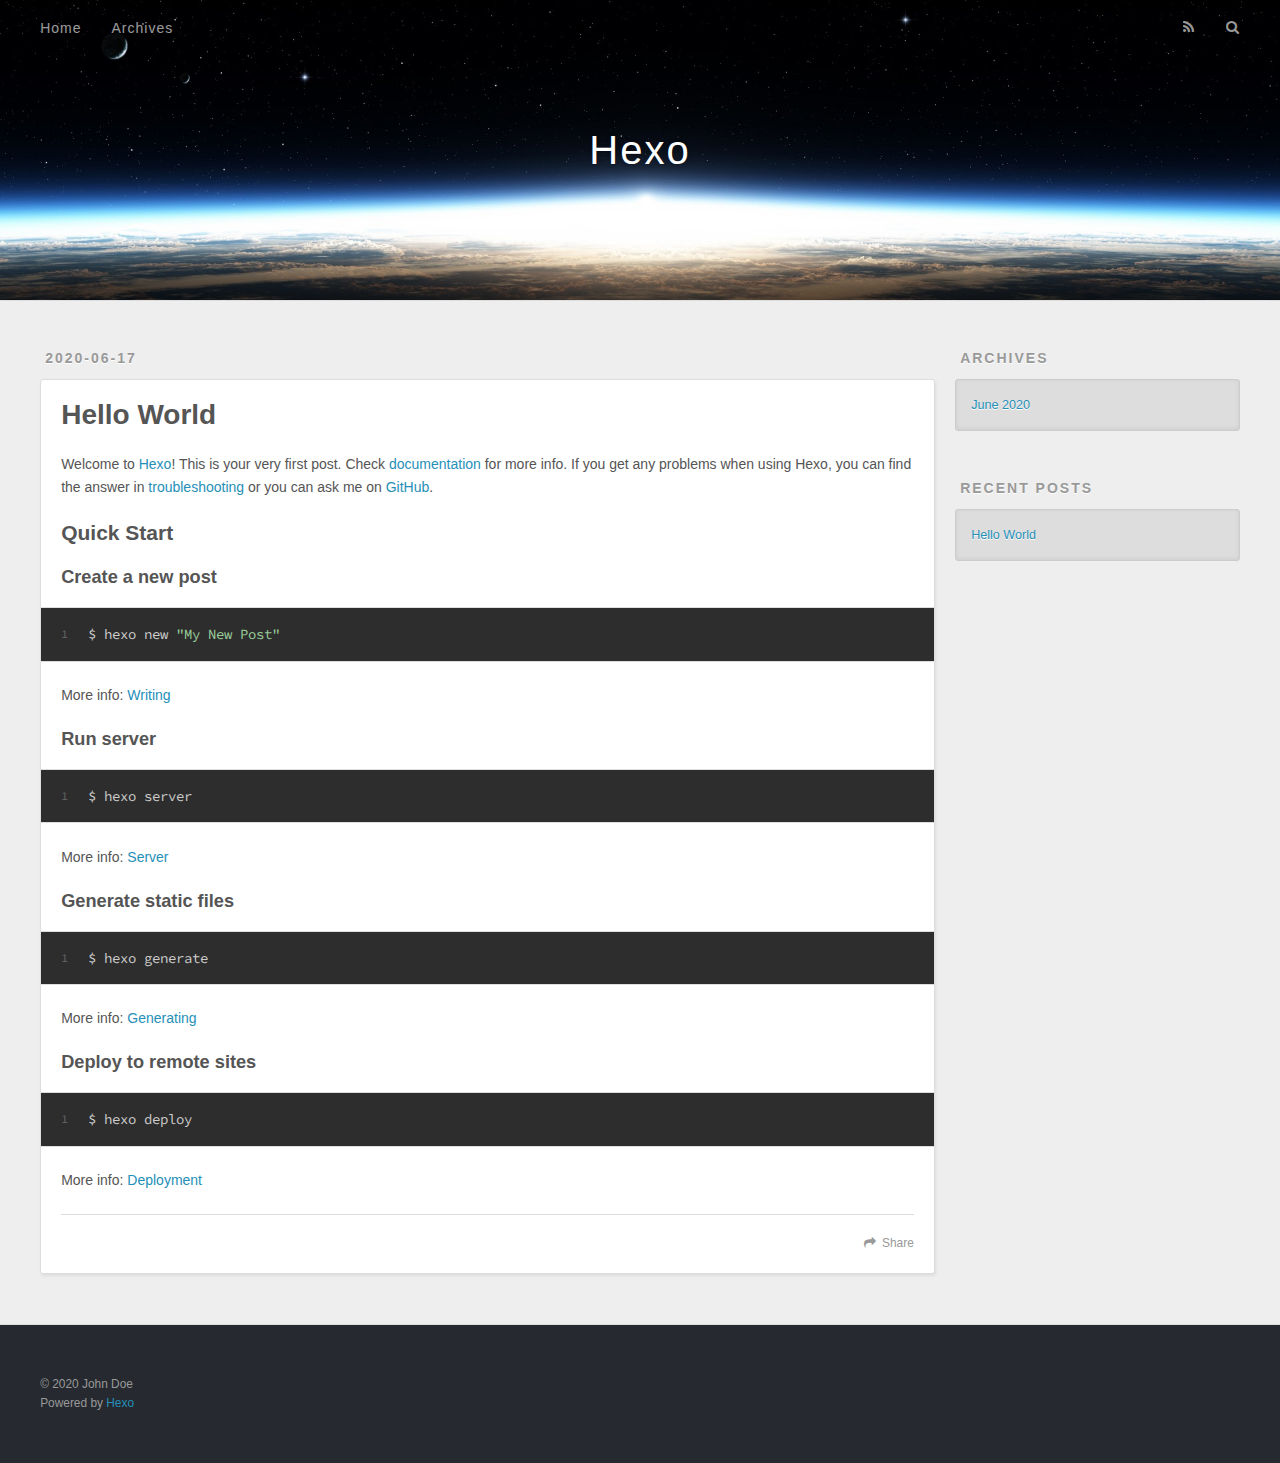
==== index.html @ e029420e "Site updated: 2020-06-17 10:53:46" ====
<!DOCTYPE html>
<html>
<head>
  <meta charset="utf-8">
  

  
  <title>Hexo</title>
  <meta name="viewport" content="width=device-width, initial-scale=1, maximum-scale=1">
  <meta property="og:type" content="website">
<meta property="og:title" content="Hexo">
<meta property="og:url" content="http://yoursite.com/index.html">
<meta property="og:site_name" content="Hexo">
<meta property="og:locale" content="en_US">
<meta property="article:author" content="John Doe">
<meta name="twitter:card" content="summary">
  
    <link rel="alternate" href="/atom.xml" title="Hexo" type="application/atom+xml">
  
  
    <link rel="icon" href="/favicon.png">
  
  
    <link href="//fonts.googleapis.com/css?family=Source+Code+Pro" rel="stylesheet" type="text/css">
  
  
<link rel="stylesheet" href="/css/style.css">

<meta name="generator" content="Hexo 4.2.1"></head>

<body>
  <div id="container">
    <div id="wrap">
      <header id="header">
  <div id="banner"></div>
  <div id="header-outer" class="outer">
    <div id="header-title" class="inner">
      <h1 id="logo-wrap">
        <a href="/" id="logo">Hexo</a>
      </h1>
      
    </div>
    <div id="header-inner" class="inner">
      <nav id="main-nav">
        <a id="main-nav-toggle" class="nav-icon"></a>
        
          <a class="main-nav-link" href="/">Home</a>
        
          <a class="main-nav-link" href="/archives">Archives</a>
        
      </nav>
      <nav id="sub-nav">
        
          <a id="nav-rss-link" class="nav-icon" href="/atom.xml" title="RSS Feed"></a>
        
        <a id="nav-search-btn" class="nav-icon" title="Search"></a>
      </nav>
      <div id="search-form-wrap">
        <form action="//google.com/search" method="get" accept-charset="UTF-8" class="search-form"><input type="search" name="q" class="search-form-input" placeholder="Search"><button type="submit" class="search-form-submit">&#xF002;</button><input type="hidden" name="sitesearch" value="http://yoursite.com"></form>
      </div>
    </div>
  </div>
</header>
      <div class="outer">
        <section id="main">
  
    <article id="post-hello-world" class="article article-type-post" itemscope itemprop="blogPost">
  <div class="article-meta">
    <a href="/2020/06/17/hello-world/" class="article-date">
  <time datetime="2020-06-17T02:49:27.142Z" itemprop="datePublished">2020-06-17</time>
</a>
    
  </div>
  <div class="article-inner">
    
    
      <header class="article-header">
        
  
    <h1 itemprop="name">
      <a class="article-title" href="/2020/06/17/hello-world/">Hello World</a>
    </h1>
  

      </header>
    
    <div class="article-entry" itemprop="articleBody">
      
        <p>Welcome to <a href="https://hexo.io/" target="_blank" rel="noopener">Hexo</a>! This is your very first post. Check <a href="https://hexo.io/docs/" target="_blank" rel="noopener">documentation</a> for more info. If you get any problems when using Hexo, you can find the answer in <a href="https://hexo.io/docs/troubleshooting.html" target="_blank" rel="noopener">troubleshooting</a> or you can ask me on <a href="https://github.com/hexojs/hexo/issues" target="_blank" rel="noopener">GitHub</a>.</p>
<h2 id="Quick-Start"><a href="#Quick-Start" class="headerlink" title="Quick Start"></a>Quick Start</h2><h3 id="Create-a-new-post"><a href="#Create-a-new-post" class="headerlink" title="Create a new post"></a>Create a new post</h3><figure class="highlight bash"><table><tr><td class="gutter"><pre><span class="line">1</span><br></pre></td><td class="code"><pre><span class="line">$ hexo new <span class="string">"My New Post"</span></span><br></pre></td></tr></table></figure>

<p>More info: <a href="https://hexo.io/docs/writing.html" target="_blank" rel="noopener">Writing</a></p>
<h3 id="Run-server"><a href="#Run-server" class="headerlink" title="Run server"></a>Run server</h3><figure class="highlight bash"><table><tr><td class="gutter"><pre><span class="line">1</span><br></pre></td><td class="code"><pre><span class="line">$ hexo server</span><br></pre></td></tr></table></figure>

<p>More info: <a href="https://hexo.io/docs/server.html" target="_blank" rel="noopener">Server</a></p>
<h3 id="Generate-static-files"><a href="#Generate-static-files" class="headerlink" title="Generate static files"></a>Generate static files</h3><figure class="highlight bash"><table><tr><td class="gutter"><pre><span class="line">1</span><br></pre></td><td class="code"><pre><span class="line">$ hexo generate</span><br></pre></td></tr></table></figure>

<p>More info: <a href="https://hexo.io/docs/generating.html" target="_blank" rel="noopener">Generating</a></p>
<h3 id="Deploy-to-remote-sites"><a href="#Deploy-to-remote-sites" class="headerlink" title="Deploy to remote sites"></a>Deploy to remote sites</h3><figure class="highlight bash"><table><tr><td class="gutter"><pre><span class="line">1</span><br></pre></td><td class="code"><pre><span class="line">$ hexo deploy</span><br></pre></td></tr></table></figure>

<p>More info: <a href="https://hexo.io/docs/one-command-deployment.html" target="_blank" rel="noopener">Deployment</a></p>

      
    </div>
    <footer class="article-footer">
      <a data-url="http://yoursite.com/2020/06/17/hello-world/" data-id="ckbirfbdf0000p33t5dos1isj" class="article-share-link">Share</a>
      
      
    </footer>
  </div>
  
</article>


  


</section>
        
          <aside id="sidebar">
  
    

  
    

  
    
  
    
  <div class="widget-wrap">
    <h3 class="widget-title">Archives</h3>
    <div class="widget">
      <ul class="archive-list"><li class="archive-list-item"><a class="archive-list-link" href="/archives/2020/06/">June 2020</a></li></ul>
    </div>
  </div>


  
    
  <div class="widget-wrap">
    <h3 class="widget-title">Recent Posts</h3>
    <div class="widget">
      <ul>
        
          <li>
            <a href="/2020/06/17/hello-world/">Hello World</a>
          </li>
        
      </ul>
    </div>
  </div>

  
</aside>
        
      </div>
      <footer id="footer">
  
  <div class="outer">
    <div id="footer-info" class="inner">
      &copy; 2020 John Doe<br>
      Powered by <a href="http://hexo.io/" target="_blank">Hexo</a>
    </div>
  </div>
</footer>
    </div>
    <nav id="mobile-nav">
  
    <a href="/" class="mobile-nav-link">Home</a>
  
    <a href="/archives" class="mobile-nav-link">Archives</a>
  
</nav>
    

<script src="//ajax.googleapis.com/ajax/libs/jquery/2.0.3/jquery.min.js"></script>


  
<link rel="stylesheet" href="/fancybox/jquery.fancybox.css">

  
<script src="/fancybox/jquery.fancybox.pack.js"></script>




<script src="/js/script.js"></script>




  </div>
</body>
</html>
---- css/style.css ----
body {
  width: 100%;
}
body:before,
body:after {
  content: "";
  display: table;
}
body:after {
  clear: both;
}
html,
body,
div,
span,
applet,
object,
iframe,
h1,
h2,
h3,
h4,
h5,
h6,
p,
blockquote,
pre,
a,
abbr,
acronym,
address,
big,
cite,
code,
del,
dfn,
em,
img,
ins,
kbd,
q,
s,
samp,
small,
strike,
strong,
sub,
sup,
tt,
var,
dl,
dt,
dd,
ol,
ul,
li,
fieldset,
form,
label,
legend,
table,
caption,
tbody,
tfoot,
thead,
tr,
th,
td {
  margin: 0;
  padding: 0;
  border: 0;
  outline: 0;
  font-weight: inherit;
  font-style: inherit;
  font-family: inherit;
  font-size: 100%;
  vertical-align: baseline;
}
body {
  line-height: 1;
  color: #000;
  background: #fff;
}
ol,
ul {
  list-style: none;
}
table {
  border-collapse: separate;
  border-spacing: 0;
  vertical-align: middle;
}
caption,
th,
td {
  text-align: left;
  font-weight: normal;
  vertical-align: middle;
}
a img {
  border: none;
}
input,
button {
  margin: 0;
  padding: 0;
}
input::-moz-focus-inner,
button::-moz-focus-inner {
  border: 0;
  padding: 0;
}
@font-face {
  font-family: FontAwesome;
  font-style: normal;
  font-weight: normal;
  src: url("fonts/fontawesome-webfont.eot?v=#4.0.3");
  src: url("fonts/fontawesome-webfont.eot?#iefix&v=#4.0.3") format("embedded-opentype"), url("fonts/fontawesome-webfont.woff?v=#4.0.3") format("woff"), url("fonts/fontawesome-webfont.ttf?v=#4.0.3") format("truetype"), url("fonts/fontawesome-webfont.svg#fontawesomeregular?v=#4.0.3") format("svg");
}
html,
body,
#container {
  height: 100%;
}
body {
  background: #eee;
  font: 14px -apple-system, BlinkMacSystemFont, "Segoe UI", "Roboto", "Oxygen", "Ubuntu", "Cantarell", "Fira Sans", "Droid Sans", "Helvetica Neue", sans-serif;
  -webkit-text-size-adjust: 100%;
}
.outer {
  max-width: 1220px;
  margin: 0 auto;
  padding: 0 20px;
}
.outer:before,
.outer:after {
  content: "";
  display: table;
}
.outer:after {
  clear: both;
}
.inner {
  display: inline;
  float: left;
  width: 98.33333333333333%;
  margin: 0 0.833333333333333%;
}
.left,
.alignleft {
  float: left;
}
.right,
.alignright {
  float: right;
}
.clear {
  clear: both;
}
#container {
  position: relative;
}
.mobile-nav-on {
  overflow: hidden;
}
#wrap {
  height: 100%;
  width: 100%;
  position: absolute;
  top: 0;
  left: 0;
  -webkit-transition: 0.2s ease-out;
  -moz-transition: 0.2s ease-out;
  -ms-transition: 0.2s ease-out;
  transition: 0.2s ease-out;
  z-index: 1;
  background: #eee;
}
.mobile-nav-on #wrap {
  left: 280px;
}
@media screen and (min-width: 768px) {
  #main {
    display: inline;
    float: left;
    width: 73.33333333333333%;
    margin: 0 0.833333333333333%;
  }
}
.article-date,
.article-category-link,
.archive-year,
.widget-title {
  text-decoration: none;
  text-transform: uppercase;
  letter-spacing: 2px;
  color: #999;
  margin-bottom: 1em;
  margin-left: 5px;
  line-height: 1em;
  text-shadow: 0 1px #fff;
  font-weight: bold;
}
.article-inner,
.archive-article-inner {
  background: #fff;
  -webkit-box-shadow: 1px 2px 3px #ddd;
  box-shadow: 1px 2px 3px #ddd;
  border: 1px solid #ddd;
  border-radius: 3px;
}
.article-entry h1,
.widget h1 {
  font-size: 2em;
}
.article-entry h2,
.widget h2 {
  font-size: 1.5em;
}
.article-entry h3,
.widget h3 {
  font-size: 1.3em;
}
.article-entry h4,
.widget h4 {
  font-size: 1.2em;
}
.article-entry h5,
.widget h5 {
  font-size: 1em;
}
.article-entry h6,
.widget h6 {
  font-size: 1em;
  color: #999;
}
.article-entry hr,
.widget hr {
  border: 1px dashed #ddd;
}
.article-entry strong,
.widget strong {
  font-weight: bold;
}
.article-entry em,
.widget em,
.article-entry cite,
.widget cite {
  font-style: italic;
}
.article-entry sup,
.widget sup,
.article-entry sub,
.widget sub {
  font-size: 0.75em;
  line-height: 0;
  position: relative;
  vertical-align: baseline;
}
.article-entry sup,
.widget sup {
  top: -0.5em;
}
.article-entry sub,
.widget sub {
  bottom: -0.2em;
}
.article-entry small,
.widget small {
  font-size: 0.85em;
}
.article-entry acronym,
.widget acronym,
.article-entry abbr,
.widget abbr {
  border-bottom: 1px dotted;
}
.article-entry ul,
.widget ul,
.article-entry ol,
.widget ol,
.article-entry dl,
.widget dl {
  margin: 0 20px;
  line-height: 1.6em;
}
.article-entry ul ul,
.widget ul ul,
.article-entry ol ul,
.widget ol ul,
.article-entry ul ol,
.widget ul ol,
.article-entry ol ol,
.widget ol ol {
  margin-top: 0;
  margin-bottom: 0;
}
.article-entry ul,
.widget ul {
  list-style: disc;
}
.article-entry ol,
.widget ol {
  list-style: decimal;
}
.article-entry dt,
.widget dt {
  font-weight: bold;
}
#header {
  height: 300px;
  position: relative;
  border-bottom: 1px solid #ddd;
}
#header:before,
#header:after {
  content: "";
  position: absolute;
  left: 0;
  right: 0;
  height: 40px;
}
#header:before {
  top: 0;
  background: -webkit-linear-gradient(rgba(0,0,0,0.2), transparent);
  background: -moz-linear-gradient(rgba(0,0,0,0.2), transparent);
  background: -ms-linear-gradient(rgba(0,0,0,0.2), transparent);
  background: linear-gradient(rgba(0,0,0,0.2), transparent);
}
#header:after {
  bottom: 0;
  background: -webkit-linear-gradient(transparent, rgba(0,0,0,0.2));
  background: -moz-linear-gradient(transparent, rgba(0,0,0,0.2));
  background: -ms-linear-gradient(transparent, rgba(0,0,0,0.2));
  background: linear-gradient(transparent, rgba(0,0,0,0.2));
}
#header-outer {
  height: 100%;
  position: relative;
}
#header-inner {
  position: relative;
  overflow: hidden;
}
#banner {
  position: absolute;
  top: 0;
  left: 0;
  width: 100%;
  height: 100%;
  background: url("images/banner.jpg") center #000;
  -webkit-background-size: cover;
  -moz-background-size: cover;
  background-size: cover;
  z-index: -1;
}
#header-title {
  text-align: center;
  height: 40px;
  position: absolute;
  top: 50%;
  left: 0;
  margin-top: -20px;
}
#logo,
#subtitle {
  text-decoration: none;
  color: #fff;
  font-weight: 300;
  text-shadow: 0 1px 4px rgba(0,0,0,0.3);
}
#logo {
  font-size: 40px;
  line-height: 40px;
  letter-spacing: 2px;
}
#subtitle {
  font-size: 16px;
  line-height: 16px;
  letter-spacing: 1px;
}
#subtitle-wrap {
  margin-top: 16px;
}
#main-nav {
  float: left;
  margin-left: -15px;
}
.nav-icon,
.main-nav-link {
  float: left;
  color: #fff;
  opacity: 0.6;
  text-decoration: none;
  text-shadow: 0 1px rgba(0,0,0,0.2);
  -webkit-transition: opacity 0.2s;
  -moz-transition: opacity 0.2s;
  -ms-transition: opacity 0.2s;
  transition: opacity 0.2s;
  display: block;
  padding: 20px 15px;
}
.nav-icon:hover,
.main-nav-link:hover {
  opacity: 1;
}
.nav-icon {
  font-family: FontAwesome;
  text-align: center;
  font-size: 14px;
  width: 14px;
  height: 14px;
  padding: 20px 15px;
  position: relative;
  cursor: pointer;
}
.main-nav-link {
  font-weight: 300;
  letter-spacing: 1px;
}
@media screen and (max-width: 479px) {
  .main-nav-link {
    display: none;
  }
}
#main-nav-toggle {
  display: none;
}
#main-nav-toggle:before {
  content: "\f0c9";
}
@media screen and (max-width: 479px) {
  #main-nav-toggle {
    display: block;
  }
}
#sub-nav {
  float: right;
  margin-right: -15px;
}
#nav-rss-link:before {
  content: "\f09e";
}
#nav-search-btn:before {
  content: "\f002";
}
#search-form-wrap {
  position: absolute;
  top: 15px;
  width: 150px;
  height: 30px;
  right: -150px;
  opacity: 0;
  -webkit-transition: 0.2s ease-out;
  -moz-transition: 0.2s ease-out;
  -ms-transition: 0.2s ease-out;
  transition: 0.2s ease-out;
}
#search-form-wrap.on {
  opacity: 1;
  right: 0;
}
@media screen and (max-width: 479px) {
  #search-form-wrap {
    width: 100%;
    right: -100%;
  }
}
.search-form {
  position: absolute;
  top: 0;
  left: 0;
  right: 0;
  background: #fff;
  padding: 5px 15px;
  border-radius: 15px;
  -webkit-box-shadow: 0 0 10px rgba(0,0,0,0.3);
  box-shadow: 0 0 10px rgba(0,0,0,0.3);
}
.search-form-input {
  border: none;
  background: none;
  color: #555;
  width: 100%;
  font: 13px -apple-system, BlinkMacSystemFont, "Segoe UI", "Roboto", "Oxygen", "Ubuntu", "Cantarell", "Fira Sans", "Droid Sans", "Helvetica Neue", sans-serif;
  outline: none;
}
.search-form-input::-webkit-search-results-decoration,
.search-form-input::-webkit-search-cancel-button {
  -webkit-appearance: none;
}
.search-form-submit {
  position: absolute;
  top: 50%;
  right: 10px;
  margin-top: -7px;
  font: 13px FontAwesome;
  border: none;
  background: none;
  color: #bbb;
  cursor: pointer;
}
.search-form-submit:hover,
.search-form-submit:focus {
  color: #777;
}
.article {
  margin: 50px 0;
}
.article-inner {
  overflow: hidden;
}
.article-meta:before,
.article-meta:after {
  content: "";
  display: table;
}
.article-meta:after {
  clear: both;
}
.article-date {
  float: left;
}
.article-category {
  float: left;
  line-height: 1em;
  color: #ccc;
  text-shadow: 0 1px #fff;
  margin-left: 8px;
}
.article-category:before {
  content: "\2022";
}
.article-category-link {
  margin: 0 12px 1em;
}
.article-header {
  padding: 20px 20px 0;
}
.article-title {
  text-decoration: none;
  font-size: 2em;
  font-weight: bold;
  color: #555;
  line-height: 1.1em;
  -webkit-transition: color 0.2s;
  -moz-transition: color 0.2s;
  -ms-transition: color 0.2s;
  transition: color 0.2s;
}
a.article-title:hover {
  color: #258fb8;
}
.article-entry {
  color: #555;
  padding: 0 20px;
}
.article-entry:before,
.article-entry:after {
  content: "";
  display: table;
}
.article-entry:after {
  clear: both;
}
.article-entry p,
.article-entry table {
  line-height: 1.6em;
  margin: 1.6em 0;
}
.article-entry h1,
.article-entry h2,
.article-entry h3,
.article-entry h4,
.article-entry h5,
.article-entry h6 {
  font-weight: bold;
}
.article-entry h1,
.article-entry h2,
.article-entry h3,
.article-entry h4,
.article-entry h5,
.article-entry h6 {
  line-height: 1.1em;
  margin: 1.1em 0;
}
.article-entry a {
  color: #258fb8;
  text-decoration: none;
}
.article-entry a:hover {
  text-decoration: underline;
}
.article-entry ul,
.article-entry ol,
.article-entry dl {
  margin-top: 1.6em;
  margin-bottom: 1.6em;
}
.article-entry img,
.article-entry video {
  max-width: 100%;
  height: auto;
  display: block;
  margin: auto;
}
.article-entry iframe {
  border: none;
}
.article-entry table {
  width: 100%;
  border-collapse: collapse;
  border-spacing: 0;
}
.article-entry th {
  font-weight: bold;
  border-bottom: 3px solid #ddd;
  padding-bottom: 0.5em;
}
.article-entry td {
  border-bottom: 1px solid #ddd;
  padding: 10px 0;
}
.article-entry blockquote {
  font-family: Georgia, "Times New Roman", serif;
  font-size: 1.4em;
  margin: 1.6em 20px;
  text-align: center;
}
.article-entry blockquote footer {
  font-size: 14px;
  margin: 1.6em 0;
  font-family: -apple-system, BlinkMacSystemFont, "Segoe UI", "Roboto", "Oxygen", "Ubuntu", "Cantarell", "Fira Sans", "Droid Sans", "Helvetica Neue", sans-serif;
}
.article-entry blockquote footer cite:before {
  content: "—";
  padding: 0 0.5em;
}
.article-entry .pullquote {
  text-align: left;
  width: 45%;
  margin: 0;
}
.article-entry .pullquote.left {
  margin-left: 0.5em;
  margin-right: 1em;
}
.article-entry .pullquote.right {
  margin-right: 0.5em;
  margin-left: 1em;
}
.article-entry .caption {
  color: #999;
  display: block;
  font-size: 0.9em;
  margin-top: 0.5em;
  position: relative;
  text-align: center;
}
.article-entry .video-container {
  position: relative;
  padding-top: 56.25%;
  height: 0;
  overflow: hidden;
}
.article-entry .video-container iframe,
.article-entry .video-container object,
.article-entry .video-container embed {
  position: absolute;
  top: 0;
  left: 0;
  width: 100%;
  height: 100%;
  margin-top: 0;
}
.article-more-link a {
  display: inline-block;
  line-height: 1em;
  padding: 6px 15px;
  border-radius: 15px;
  background: #eee;
  color: #999;
  text-shadow: 0 1px #fff;
  text-decoration: none;
}
.article-more-link a:hover {
  background: #258fb8;
  color: #fff;
  text-decoration: none;
  text-shadow: 0 1px #1e7293;
}
.article-footer {
  font-size: 0.85em;
  line-height: 1.6em;
  border-top: 1px solid #ddd;
  padding-top: 1.6em;
  margin: 0 20px 20px;
}
.article-footer:before,
.article-footer:after {
  content: "";
  display: table;
}
.article-footer:after {
  clear: both;
}
.article-footer a {
  color: #999;
  text-decoration: none;
}
.article-footer a:hover {
  color: #555;
}
.article-tag-list-item {
  float: left;
  margin-right: 10px;
}
.article-tag-list-link:before {
  content: "#";
}
.article-comment-link {
  float: right;
}
.article-comment-link:before {
  content: "\f075";
  font-family: FontAwesome;
  padding-right: 8px;
}
.article-share-link {
  cursor: pointer;
  float: right;
  margin-left: 20px;
}
.article-share-link:before {
  content: "\f064";
  font-family: FontAwesome;
  padding-right: 6px;
}
#article-nav {
  position: relative;
}
#article-nav:before,
#article-nav:after {
  content: "";
  display: table;
}
#article-nav:after {
  clear: both;
}
@media screen and (min-width: 768px) {
  #article-nav {
    margin: 50px 0;
  }
  #article-nav:before {
    width: 8px;
    height: 8px;
    position: absolute;
    top: 50%;
    left: 50%;
    margin-top: -4px;
    margin-left: -4px;
    content: "";
    border-radius: 50%;
    background: #ddd;
    -webkit-box-shadow: 0 1px 2px #fff;
    box-shadow: 0 1px 2px #fff;
  }
}
.article-nav-link-wrap {
  text-decoration: none;
  text-shadow: 0 1px #fff;
  color: #999;
  -webkit-box-sizing: border-box;
  -moz-box-sizing: border-box;
  box-sizing: border-box;
  margin-top: 50px;
  text-align: center;
  display: block;
}
.article-nav-link-wrap:hover {
  color: #555;
}
@media screen and (min-width: 768px) {
  .article-nav-link-wrap {
    width: 50%;
    margin-top: 0;
  }
}
@media screen and (min-width: 768px) {
  #article-nav-newer {
    float: left;
    text-align: right;
    padding-right: 20px;
  }
}
@media screen and (min-width: 768px) {
  #article-nav-older {
    float: right;
    text-align: left;
    padding-left: 20px;
  }
}
.article-nav-caption {
  text-transform: uppercase;
  letter-spacing: 2px;
  color: #ddd;
  line-height: 1em;
  font-weight: bold;
}
#article-nav-newer .article-nav-caption {
  margin-right: -2px;
}
.article-nav-title {
  font-size: 0.85em;
  line-height: 1.6em;
  margin-top: 0.5em;
}
.article-share-box {
  position: absolute;
  display: none;
  background: #fff;
  -webkit-box-shadow: 1px 2px 10px rgba(0,0,0,0.2);
  box-shadow: 1px 2px 10px rgba(0,0,0,0.2);
  border-radius: 3px;
  margin-left: -145px;
  overflow: hidden;
  z-index: 1;
}
.article-share-box.on {
  display: block;
}
.article-share-input {
  width: 100%;
  background: none;
  -webkit-box-sizing: border-box;
  -moz-box-sizing: border-box;
  box-sizing: border-box;
  font: 14px -apple-system, BlinkMacSystemFont, "Segoe UI", "Roboto", "Oxygen", "Ubuntu", "Cantarell", "Fira Sans", "Droid Sans", "Helvetica Neue", sans-serif;
  padding: 0 15px;
  color: #555;
  outline: none;
  border: 1px solid #ddd;
  border-radius: 3px 3px 0 0;
  height: 36px;
  line-height: 36px;
}
.article-share-links {
  background: #eee;
}
.article-share-links:before,
.article-share-links:after {
  content: "";
  display: table;
}
.article-share-links:after {
  clear: both;
}
.article-share-twitter,
.article-share-facebook,
.article-share-pinterest,
.article-share-google {
  width: 50px;
  height: 36px;
  display: block;
  float: left;
  position: relative;
  color: #999;
  text-shadow: 0 1px #fff;
}
.article-share-twitter:before,
.article-share-facebook:before,
.article-share-pinterest:before,
.article-share-google:before {
  font-size: 20px;
  font-family: FontAwesome;
  width: 20px;
  height: 20px;
  position: absolute;
  top: 50%;
  left: 50%;
  margin-top: -10px;
  margin-left: -10px;
  text-align: center;
}
.article-share-twitter:hover,
.article-share-facebook:hover,
.article-share-pinterest:hover,
.article-share-google:hover {
  color: #fff;
}
.article-share-twitter:before {
  content: "\f099";
}
.article-share-twitter:hover {
  background: #00aced;
  text-shadow: 0 1px #008abe;
}
.article-share-facebook:before {
  content: "\f09a";
}
.article-share-facebook:hover {
  background: #3b5998;
  text-shadow: 0 1px #2f477a;
}
.article-share-pinterest:before {
  content: "\f0d2";
}
.article-share-pinterest:hover {
  background: #cb2027;
  text-shadow: 0 1px #a21a1f;
}
.article-share-google:before {
  content: "\f0d5";
}
.article-share-google:hover {
  background: #dd4b39;
  text-shadow: 0 1px #be3221;
}
.article-gallery {
  background: #000;
  position: relative;
}
.article-gallery-photos {
  position: relative;
  overflow: hidden;
}
.article-gallery-img {
  display: none;
  max-width: 100%;
}
.article-gallery-img:first-child {
  display: block;
}
.article-gallery-img.loaded {
  position: absolute;
  display: block;
}
.article-gallery-img img {
  display: block;
  max-width: 100%;
  margin: 0 auto;
}
#comments {
  background: #fff;
  -webkit-box-shadow: 1px 2px 3px #ddd;
  box-shadow: 1px 2px 3px #ddd;
  padding: 20px;
  border: 1px solid #ddd;
  border-radius: 3px;
  margin: 50px 0;
}
#comments a {
  color: #258fb8;
}
.archives-wrap {
  margin: 50px 0;
}
.archives:before,
.archives:after {
  content: "";
  display: table;
}
.archives:after {
  clear: both;
}
.archive-year-wrap {
  margin-bottom: 1em;
}
.archives {
  -webkit-column-gap: 10px;
  -moz-column-gap: 10px;
  column-gap: 10px;
}
@media screen and (min-width: 480px) and (max-width: 767px) {
  .archives {
    -webkit-column-count: 2;
    -moz-column-count: 2;
    column-count: 2;
  }
}
@media screen and (min-width: 768px) {
  .archives {
    -webkit-column-count: 3;
    -moz-column-count: 3;
    column-count: 3;
  }
}
.archive-article {
  -webkit-column-break-inside: avoid;
  page-break-inside: avoid;
  overflow: hidden;
  break-inside: avoid-column;
}
.archive-article-inner {
  padding: 10px;
  margin-bottom: 15px;
}
.archive-article-title {
  text-decoration: none;
  font-weight: bold;
  color: #555;
  -webkit-transition: color 0.2s;
  -moz-transition: color 0.2s;
  -ms-transition: color 0.2s;
  transition: color 0.2s;
  line-height: 1.6em;
}
.archive-article-title:hover {
  color: #258fb8;
}
.archive-article-footer {
  margin-top: 1em;
}
.archive-article-date {
  color: #999;
  text-decoration: none;
  font-size: 0.85em;
  line-height: 1em;
  margin-bottom: 0.5em;
  display: block;
}
#page-nav {
  margin: 50px auto;
  background: #fff;
  -webkit-box-shadow: 1px 2px 3px #ddd;
  box-shadow: 1px 2px 3px #ddd;
  border: 1px solid #ddd;
  border-radius: 3px;
  text-align: center;
  color: #999;
  overflow: hidden;
}
#page-nav:before,
#page-nav:after {
  content: "";
  display: table;
}
#page-nav:after {
  clear: both;
}
#page-nav a,
#page-nav span {
  padding: 10px 20px;
  line-height: 1;
  height: 2ex;
}
#page-nav a {
  color: #999;
  text-decoration: none;
}
#page-nav a:hover {
  background: #999;
  color: #fff;
}
#page-nav .prev {
  float: left;
}
#page-nav .next {
  float: right;
}
#page-nav .page-number {
  display: inline-block;
}
@media screen and (max-width: 479px) {
  #page-nav .page-number {
    display: none;
  }
}
#page-nav .current {
  color: #555;
  font-weight: bold;
}
#page-nav .space {
  color: #ddd;
}
#footer {
  background: #262a30;
  padding: 50px 0;
  border-top: 1px solid #ddd;
  color: #999;
}
#footer a {
  color: #258fb8;
  text-decoration: none;
}
#footer a:hover {
  text-decoration: underline;
}
#footer-info {
  line-height: 1.6em;
  font-size: 0.85em;
}
.article-entry pre,
.article-entry .highlight {
  background: #2d2d2d;
  margin: 0 -20px;
  padding: 15px 20px;
  border-style: solid;
  border-color: #ddd;
  border-width: 1px 0;
  overflow: auto;
  color: #ccc;
  line-height: 22.400000000000002px;
}
.article-entry .highlight .gutter pre,
.article-entry .gist .gist-file .gist-data .line-numbers {
  color: #666;
  font-size: 0.85em;
}
.article-entry pre,
.article-entry code {
  font-family: "Source Code Pro", Consolas, Monaco, Menlo, Consolas, monospace;
}
.article-entry code {
  background: #eee;
  text-shadow: 0 1px #fff;
  padding: 0 0.3em;
}
.article-entry pre code {
  background: none;
  text-shadow: none;
  padding: 0;
}
.article-entry .highlight pre {
  border: none;
  margin: 0;
  padding: 0;
}
.article-entry .highlight table {
  margin: 0;
  width: auto;
}
.article-entry .highlight td {
  border: none;
  padding: 0;
}
.article-entry .highlight figcaption {
  font-size: 0.85em;
  color: #999;
  line-height: 1em;
  margin-bottom: 1em;
}
.article-entry .highlight figcaption:before,
.article-entry .highlight figcaption:after {
  content: "";
  display: table;
}
.article-entry .highlight figcaption:after {
  clear: both;
}
.article-entry .highlight figcaption a {
  float: right;
}
.article-entry .highlight .gutter pre {
  text-align: right;
  padding-right: 20px;
}
.article-entry .highlight .line {
  height: 22.400000000000002px;
}
.article-entry .highlight .line.marked {
  background: #515151;
}
.article-entry .gist {
  margin: 0 -20px;
  border-style: solid;
  border-color: #ddd;
  border-width: 1px 0;
  background: #2d2d2d;
  padding: 15px 20px 15px 0;
}
.article-entry .gist .gist-file {
  border: none;
  font-family: "Source Code Pro", Consolas, Monaco, Menlo, Consolas, monospace;
  margin: 0;
}
.article-entry .gist .gist-file .gist-data {
  background: none;
  border: none;
}
.article-entry .gist .gist-file .gist-data .line-numbers {
  background: none;
  border: none;
  padding: 0 20px 0 0;
}
.article-entry .gist .gist-file .gist-data .line-data {
  padding: 0 !important;
}
.article-entry .gist .gist-file .highlight {
  margin: 0;
  padding: 0;
  border: none;
}
.article-entry .gist .gist-file .gist-meta {
  background: #2d2d2d;
  color: #999;
  font: 0.85em -apple-system, BlinkMacSystemFont, "Segoe UI", "Roboto", "Oxygen", "Ubuntu", "Cantarell", "Fira Sans", "Droid Sans", "Helvetica Neue", sans-serif;
  text-shadow: 0 0;
  padding: 0;
  margin-top: 1em;
  margin-left: 20px;
}
.article-entry .gist .gist-file .gist-meta a {
  color: #258fb8;
  font-weight: normal;
}
.article-entry .gist .gist-file .gist-meta a:hover {
  text-decoration: underline;
}
pre .comment,
pre .title {
  color: #999;
}
pre .variable,
pre .attribute,
pre .tag,
pre .regexp,
pre .ruby .constant,
pre .xml .tag .title,
pre .xml .pi,
pre .xml .doctype,
pre .html .doctype,
pre .css .id,
pre .css .class,
pre .css .pseudo {
  color: #f2777a;
}
pre .number,
pre .preprocessor,
pre .built_in,
pre .literal,
pre .params,
pre .constant {
  color: #f99157;
}
pre .class,
pre .ruby .class .title,
pre .css .rules .attribute {
  color: #9c9;
}
pre .string,
pre .value,
pre .inheritance,
pre .header,
pre .ruby .symbol,
pre .xml .cdata {
  color: #9c9;
}
pre .css .hexcolor {
  color: #6cc;
}
pre .function,
pre .python .decorator,
pre .python .title,
pre .ruby .function .title,
pre .ruby .title .keyword,
pre .perl .sub,
pre .javascript .title,
pre .coffeescript .title {
  color: #69c;
}
pre .keyword,
pre .javascript .function {
  color: #c9c;
}
@media screen and (max-width: 479px) {
  #mobile-nav {
    position: absolute;
    top: 0;
    left: 0;
    width: 280px;
    height: 100%;
    background: #191919;
    border-right: 1px solid #fff;
  }
}
@media screen and (max-width: 479px) {
  .mobile-nav-link {
    display: block;
    color: #999;
    text-decoration: none;
    padding: 15px 20px;
    font-weight: bold;
  }
  .mobile-nav-link:hover {
    color: #fff;
  }
}
@media screen and (min-width: 768px) {
  #sidebar {
    display: inline;
    float: left;
    width: 23.333333333333332%;
    margin: 0 0.833333333333333%;
  }
}
.widget-wrap {
  margin: 50px 0;
}
.widget {
  color: #777;
  text-shadow: 0 1px #fff;
  background: #ddd;
  -webkit-box-shadow: 0 -1px 4px #ccc inset;
  box-shadow: 0 -1px 4px #ccc inset;
  border: 1px solid #ccc;
  padding: 15px;
  border-radius: 3px;
}
.widget a {
  color: #258fb8;
  text-decoration: none;
}
.widget a:hover {
  text-decoration: underline;
}
.widget ul ul,
.widget ol ul,
.widget dl ul,
.widget ul ol,
.widget ol ol,
.widget dl ol,
.widget ul dl,
.widget ol dl,
.widget dl dl {
  margin-left: 15px;
  list-style: disc;
}
.widget {
  line-height: 1.6em;
  word-wrap: break-word;
  font-size: 0.9em;
}
.widget ul,
.widget ol {
  list-style: none;
  margin: 0;
}
.widget ul ul,
.widget ol ul,
.widget ul ol,
.widget ol ol {
  margin: 0 20px;
}
.widget ul ul,
.widget ol ul {
  list-style: disc;
}
.widget ul ol,
.widget ol ol {
  list-style: decimal;
}
.category-list-count,
.tag-list-count,
.archive-list-count {
  padding-left: 5px;
  color: #999;
  font-size: 0.85em;
}
.category-list-count:before,
.tag-list-count:before,
.archive-list-count:before {
  content: "(";
}
.category-list-count:after,
.tag-list-count:after,
.archive-list-count:after {
  content: ")";
}
.tagcloud a {
  margin-right: 5px;
  display: inline-block;
}
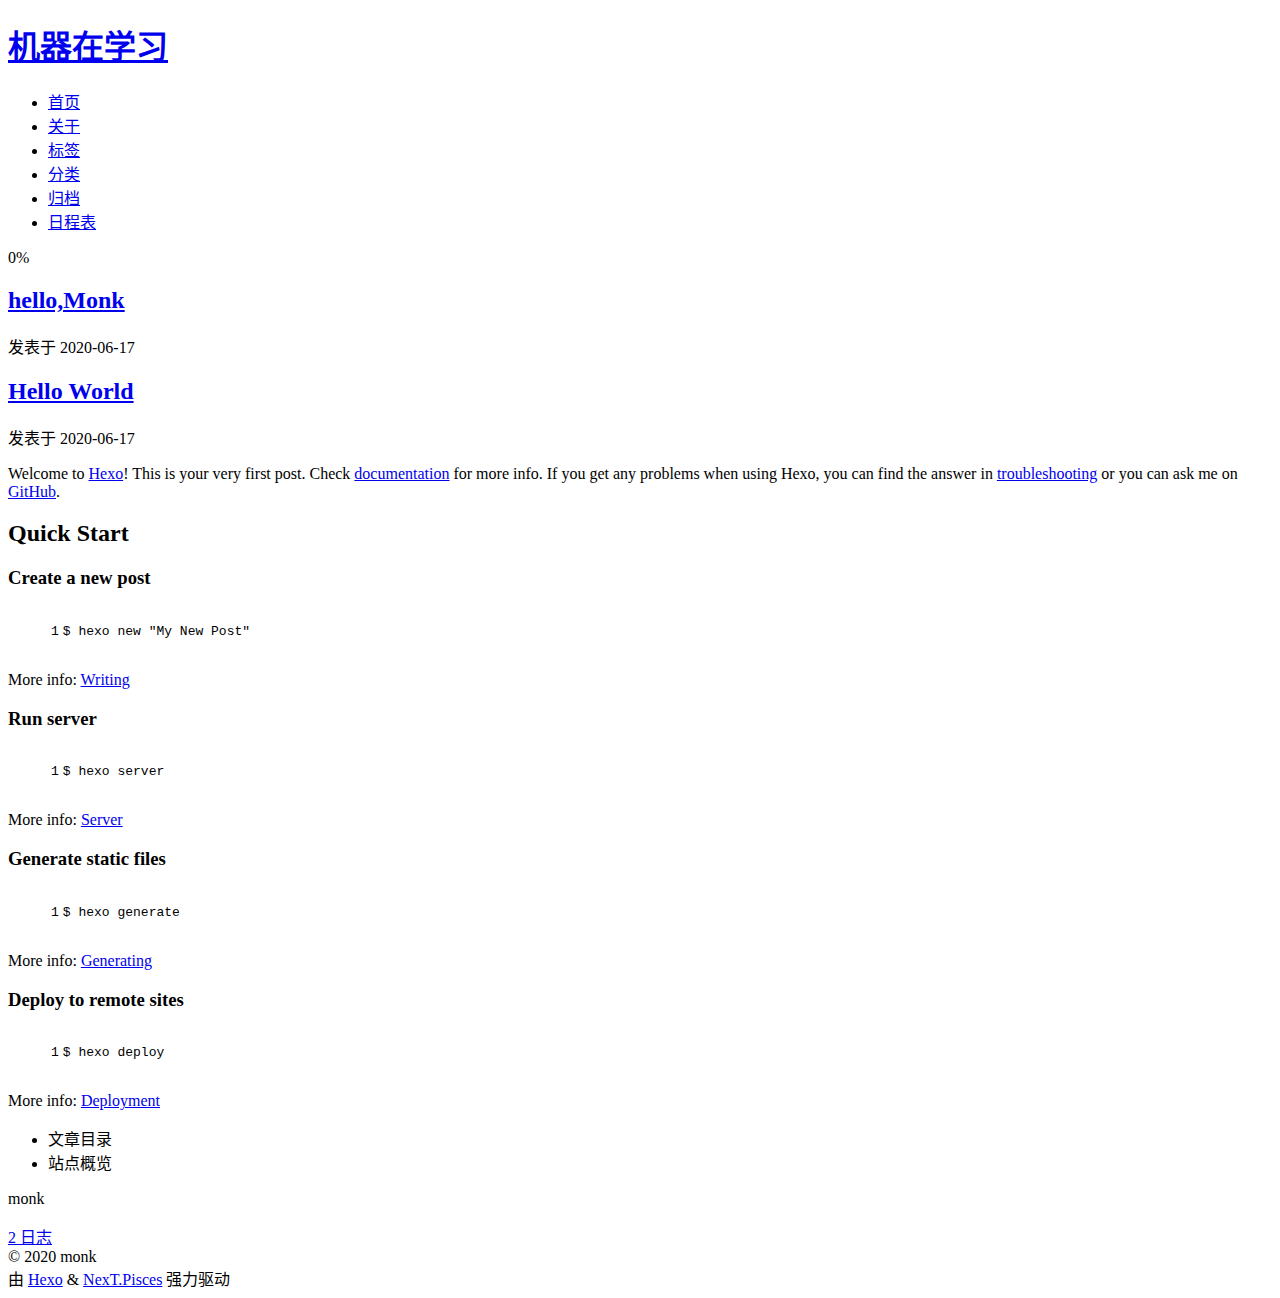
==== commit d5b095a4: "Site updated: 2020-06-17 11:56:44" ====
--- a/index.html
+++ b/index.html
@@ -1,92 +1,266 @@
 <!DOCTYPE html>
-<html>
+<html lang="zh-CN">
 <head>
-  <meta charset="utf-8">
-  
-
-  
-  <title>Hexo</title>
-  <meta name="viewport" content="width=device-width, initial-scale=1, maximum-scale=1">
+  <meta charset="UTF-8">
+<meta name="viewport" content="width=device-width, initial-scale=1, maximum-scale=2">
+<meta name="theme-color" content="#222">
+<meta name="generator" content="Hexo 4.2.1">
+  <link rel="apple-touch-icon" sizes="180x180" href="/images/apple-touch-icon-next.png">
+  <link rel="icon" type="image/png" sizes="32x32" href="/images/favicon-32x32-next.png">
+  <link rel="icon" type="image/png" sizes="16x16" href="/images/favicon-16x16-next.png">
+  <link rel="mask-icon" href="/images/logo.svg" color="#222">
+
+<link rel="stylesheet" href="/css/main.css">
+
+
+<link rel="stylesheet" href="/lib/font-awesome/css/all.min.css">
+
+<script id="hexo-configurations">
+    var NexT = window.NexT || {};
+    var CONFIG = {"hostname":"yoursite.com","root":"/","scheme":"Pisces","version":"7.8.0","exturl":false,"sidebar":{"position":"left","display":"post","padding":18,"offset":12,"onmobile":false},"copycode":{"enable":false,"show_result":false,"style":null},"back2top":{"enable":true,"sidebar":false,"scrollpercent":false},"bookmark":{"enable":false,"color":"#222","save":"auto"},"fancybox":false,"mediumzoom":false,"lazyload":false,"pangu":false,"comments":{"style":"tabs","active":null,"storage":true,"lazyload":false,"nav":null},"algolia":{"hits":{"per_page":10},"labels":{"input_placeholder":"Search for Posts","hits_empty":"We didn't find any results for the search: ${query}","hits_stats":"${hits} results found in ${time} ms"}},"localsearch":{"enable":false,"trigger":"auto","top_n_per_article":1,"unescape":false,"preload":false},"motion":{"enable":true,"async":false,"transition":{"post_block":"fadeIn","post_header":"slideDownIn","post_body":"slideDownIn","coll_header":"slideLeftIn","sidebar":"slideUpIn"}}};
+  </script>
+
   <meta property="og:type" content="website">
-<meta property="og:title" content="Hexo">
+<meta property="og:title" content="机器在学习">
 <meta property="og:url" content="http://yoursite.com/index.html">
-<meta property="og:site_name" content="Hexo">
-<meta property="og:locale" content="en_US">
-<meta property="article:author" content="John Doe">
+<meta property="og:site_name" content="机器在学习">
+<meta property="og:locale" content="zh_CN">
+<meta property="article:author" content="monk">
 <meta name="twitter:card" content="summary">
-  
-    <link rel="alternate" href="/atom.xml" title="Hexo" type="application/atom+xml">
-  
-  
-    <link rel="icon" href="/favicon.png">
-  
-  
-    <link href="//fonts.googleapis.com/css?family=Source+Code+Pro" rel="stylesheet" type="text/css">
-  
-  
-<link rel="stylesheet" href="/css/style.css">
-
-<meta name="generator" content="Hexo 4.2.1"></head>
-
-<body>
-  <div id="container">
-    <div id="wrap">
-      <header id="header">
-  <div id="banner"></div>
-  <div id="header-outer" class="outer">
-    <div id="header-title" class="inner">
-      <h1 id="logo-wrap">
-        <a href="/" id="logo">Hexo</a>
-      </h1>
-      
+
+<link rel="canonical" href="http://yoursite.com/">
+
+
+<script id="page-configurations">
+  // https://hexo.io/docs/variables.html
+  CONFIG.page = {
+    sidebar: "",
+    isHome : true,
+    isPost : false,
+    lang   : 'zh-CN'
+  };
+</script>
+
+  <title>机器在学习</title>
+  
+
+
+
+
+
+
+  <noscript>
+  <style>
+  .use-motion .brand,
+  .use-motion .menu-item,
+  .sidebar-inner,
+  .use-motion .post-block,
+  .use-motion .pagination,
+  .use-motion .comments,
+  .use-motion .post-header,
+  .use-motion .post-body,
+  .use-motion .collection-header { opacity: initial; }
+
+  .use-motion .site-title,
+  .use-motion .site-subtitle {
+    opacity: initial;
+    top: initial;
+  }
+
+  .use-motion .logo-line-before i { left: initial; }
+  .use-motion .logo-line-after i { right: initial; }
+  </style>
+</noscript>
+
+</head>
+
+<body itemscope itemtype="http://schema.org/WebPage">
+  <div class="container use-motion">
+    <div class="headband"></div>
+
+    <header class="header" itemscope itemtype="http://schema.org/WPHeader">
+      <div class="header-inner"><div class="site-brand-container">
+  <div class="site-nav-toggle">
+    <div class="toggle" aria-label="切换导航栏">
+      <span class="toggle-line toggle-line-first"></span>
+      <span class="toggle-line toggle-line-middle"></span>
+      <span class="toggle-line toggle-line-last"></span>
     </div>
-    <div id="header-inner" class="inner">
-      <nav id="main-nav">
-        <a id="main-nav-toggle" class="nav-icon"></a>
-        
-          <a class="main-nav-link" href="/">Home</a>
-        
-          <a class="main-nav-link" href="/archives">Archives</a>
-        
-      </nav>
-      <nav id="sub-nav">
-        
-          <a id="nav-rss-link" class="nav-icon" href="/atom.xml" title="RSS Feed"></a>
-        
-        <a id="nav-search-btn" class="nav-icon" title="Search"></a>
-      </nav>
-      <div id="search-form-wrap">
-        <form action="//google.com/search" method="get" accept-charset="UTF-8" class="search-form"><input type="search" name="q" class="search-form-input" placeholder="Search"><button type="submit" class="search-form-submit">&#xF002;</button><input type="hidden" name="sitesearch" value="http://yoursite.com"></form>
-      </div>
+  </div>
+
+  <div class="site-meta">
+
+    <a href="/" class="brand" rel="start">
+      <span class="logo-line-before"><i></i></span>
+      <h1 class="site-title">机器在学习</h1>
+      <span class="logo-line-after"><i></i></span>
+    </a>
+  </div>
+
+  <div class="site-nav-right">
+    <div class="toggle popup-trigger">
     </div>
   </div>
-</header>
-      <div class="outer">
-        <section id="main">
-  
-    <article id="post-hello-world" class="article article-type-post" itemscope itemprop="blogPost">
-  <div class="article-meta">
-    <a href="/2020/06/17/hello-world/" class="article-date">
-  <time datetime="2020-06-17T02:49:27.142Z" itemprop="datePublished">2020-06-17</time>
-</a>
-    
-  </div>
-  <div class="article-inner">
-    
-    
-      <header class="article-header">
-        
-  
-    <h1 itemprop="name">
-      <a class="article-title" href="/2020/06/17/hello-world/">Hello World</a>
-    </h1>
-  
-
+</div>
+
+
+
+
+<nav class="site-nav">
+  <ul id="menu" class="main-menu menu">
+        <li class="menu-item menu-item-home">
+
+    <a href="/" rel="section"><i class="fa fa-home fa-fw"></i>首页</a>
+
+  </li>
+        <li class="menu-item menu-item-about">
+
+    <a href="/about/" rel="section"><i class="fa fa-user fa-fw"></i>关于</a>
+
+  </li>
+        <li class="menu-item menu-item-tags">
+
+    <a href="/tags/" rel="section"><i class="fa fa-tags fa-fw"></i>标签</a>
+
+  </li>
+        <li class="menu-item menu-item-categories">
+
+    <a href="/categories/" rel="section"><i class="fa fa-th fa-fw"></i>分类</a>
+
+  </li>
+        <li class="menu-item menu-item-archives">
+
+    <a href="/archives/" rel="section"><i class="fa fa-archive fa-fw"></i>归档</a>
+
+  </li>
+        <li class="menu-item menu-item-schedule">
+
+    <a href="/schedule/" rel="section"><i class="fa fa-calendar fa-fw"></i>日程表</a>
+
+  </li>
+  </ul>
+</nav>
+
+
+
+
+</div>
+    </header>
+
+    
+  <div class="back-to-top">
+    <i class="fa fa-arrow-up"></i>
+    <span>0%</span>
+  </div>
+
+
+    <main class="main">
+      <div class="main-inner">
+        <div class="content-wrap">
+          
+
+          <div class="content index posts-expand">
+            
+      
+  
+  
+  <article itemscope itemtype="http://schema.org/Article" class="post-block" lang="zh-CN">
+    <link itemprop="mainEntityOfPage" href="http://yoursite.com/2020/06/17/hello-Monk/">
+
+    <span hidden itemprop="author" itemscope itemtype="http://schema.org/Person">
+      <meta itemprop="image" content="/images/avatar.gif">
+      <meta itemprop="name" content="monk">
+      <meta itemprop="description" content="">
+    </span>
+
+    <span hidden itemprop="publisher" itemscope itemtype="http://schema.org/Organization">
+      <meta itemprop="name" content="机器在学习">
+    </span>
+      <header class="post-header">
+        <h2 class="post-title" itemprop="name headline">
+          
+            <a href="/2020/06/17/hello-Monk/" class="post-title-link" itemprop="url">hello,Monk</a>
+        </h2>
+
+        <div class="post-meta">
+            <span class="post-meta-item">
+              <span class="post-meta-item-icon">
+                <i class="far fa-calendar"></i>
+              </span>
+              <span class="post-meta-item-text">发表于</span>
+
+              <time title="创建时间：2020-06-17 11:17:41" itemprop="dateCreated datePublished" datetime="2020-06-17T11:17:41+08:00">2020-06-17</time>
+            </span>
+
+          
+
+        </div>
       </header>
-    
-    <div class="article-entry" itemprop="articleBody">
-      
-        <p>Welcome to <a href="https://hexo.io/" target="_blank" rel="noopener">Hexo</a>! This is your very first post. Check <a href="https://hexo.io/docs/" target="_blank" rel="noopener">documentation</a> for more info. If you get any problems when using Hexo, you can find the answer in <a href="https://hexo.io/docs/troubleshooting.html" target="_blank" rel="noopener">troubleshooting</a> or you can ask me on <a href="https://github.com/hexojs/hexo/issues" target="_blank" rel="noopener">GitHub</a>.</p>
+
+    
+    
+    
+    <div class="post-body" itemprop="articleBody">
+
+      
+          
+      
+    </div>
+
+    
+    
+    
+      <footer class="post-footer">
+        <div class="post-eof"></div>
+      </footer>
+  </article>
+  
+  
+  
+
+      
+  
+  
+  <article itemscope itemtype="http://schema.org/Article" class="post-block" lang="zh-CN">
+    <link itemprop="mainEntityOfPage" href="http://yoursite.com/2020/06/17/hello-world/">
+
+    <span hidden itemprop="author" itemscope itemtype="http://schema.org/Person">
+      <meta itemprop="image" content="/images/avatar.gif">
+      <meta itemprop="name" content="monk">
+      <meta itemprop="description" content="">
+    </span>
+
+    <span hidden itemprop="publisher" itemscope itemtype="http://schema.org/Organization">
+      <meta itemprop="name" content="机器在学习">
+    </span>
+      <header class="post-header">
+        <h2 class="post-title" itemprop="name headline">
+          
+            <a href="/2020/06/17/hello-world/" class="post-title-link" itemprop="url">Hello World</a>
+        </h2>
+
+        <div class="post-meta">
+            <span class="post-meta-item">
+              <span class="post-meta-item-icon">
+                <i class="far fa-calendar"></i>
+              </span>
+              <span class="post-meta-item-text">发表于</span>
+
+              <time title="创建时间：2020-06-17 10:49:27" itemprop="dateCreated datePublished" datetime="2020-06-17T10:49:27+08:00">2020-06-17</time>
+            </span>
+
+          
+
+        </div>
+      </header>
+
+    
+    
+    
+    <div class="post-body" itemprop="articleBody">
+
+      
+          <p>Welcome to <a href="https://hexo.io/" target="_blank" rel="noopener">Hexo</a>! This is your very first post. Check <a href="https://hexo.io/docs/" target="_blank" rel="noopener">documentation</a> for more info. If you get any problems when using Hexo, you can find the answer in <a href="https://hexo.io/docs/troubleshooting.html" target="_blank" rel="noopener">troubleshooting</a> or you can ask me on <a href="https://github.com/hexojs/hexo/issues" target="_blank" rel="noopener">GitHub</a>.</p>
 <h2 id="Quick-Start"><a href="#Quick-Start" class="headerlink" title="Quick Start"></a>Quick Start</h2><h3 id="Create-a-new-post"><a href="#Create-a-new-post" class="headerlink" title="Create a new post"></a>Create a new post</h3><figure class="highlight bash"><table><tr><td class="gutter"><pre><span class="line">1</span><br></pre></td><td class="code"><pre><span class="line">$ hexo new <span class="string">"My New Post"</span></span><br></pre></td></tr></table></figure>
 
 <p>More info: <a href="https://hexo.io/docs/writing.html" target="_blank" rel="noopener">Writing</a></p>
@@ -102,95 +276,171 @@
 
       
     </div>
-    <footer class="article-footer">
-      <a data-url="http://yoursite.com/2020/06/17/hello-world/" data-id="ckbirfbdf0000p33t5dos1isj" class="article-share-link">Share</a>
-      
-      
+
+    
+    
+    
+      <footer class="post-footer">
+        <div class="post-eof"></div>
+      </footer>
+  </article>
+  
+  
+  
+
+
+  
+
+
+
+          </div>
+          
+
+<script>
+  window.addEventListener('tabs:register', () => {
+    let { activeClass } = CONFIG.comments;
+    if (CONFIG.comments.storage) {
+      activeClass = localStorage.getItem('comments_active') || activeClass;
+    }
+    if (activeClass) {
+      let activeTab = document.querySelector(`a[href="#comment-${activeClass}"]`);
+      if (activeTab) {
+        activeTab.click();
+      }
+    }
+  });
+  if (CONFIG.comments.storage) {
+    window.addEventListener('tabs:click', event => {
+      if (!event.target.matches('.tabs-comment .tab-content .tab-pane')) return;
+      let commentClass = event.target.classList[1];
+      localStorage.setItem('comments_active', commentClass);
+    });
+  }
+</script>
+
+        </div>
+          
+  
+  <div class="toggle sidebar-toggle">
+    <span class="toggle-line toggle-line-first"></span>
+    <span class="toggle-line toggle-line-middle"></span>
+    <span class="toggle-line toggle-line-last"></span>
+  </div>
+
+  <aside class="sidebar">
+    <div class="sidebar-inner">
+
+      <ul class="sidebar-nav motion-element">
+        <li class="sidebar-nav-toc">
+          文章目录
+        </li>
+        <li class="sidebar-nav-overview">
+          站点概览
+        </li>
+      </ul>
+
+      <!--noindex-->
+      <div class="post-toc-wrap sidebar-panel">
+      </div>
+      <!--/noindex-->
+
+      <div class="site-overview-wrap sidebar-panel">
+        <div class="site-author motion-element" itemprop="author" itemscope itemtype="http://schema.org/Person">
+  <p class="site-author-name" itemprop="name">monk</p>
+  <div class="site-description" itemprop="description"></div>
+</div>
+<div class="site-state-wrap motion-element">
+  <nav class="site-state">
+      <div class="site-state-item site-state-posts">
+          <a href="/archives/">
+        
+          <span class="site-state-item-count">2</span>
+          <span class="site-state-item-name">日志</span>
+        </a>
+      </div>
+  </nav>
+</div>
+
+
+
+      </div>
+
+    </div>
+  </aside>
+  <div id="sidebar-dimmer"></div>
+
+
+      </div>
+    </main>
+
+    <footer class="footer">
+      <div class="footer-inner">
+        
+
+        
+
+<div class="copyright">
+  
+  &copy; 
+  <span itemprop="copyrightYear">2020</span>
+  <span class="with-love">
+    <i class="fa fa-heart"></i>
+  </span>
+  <span class="author" itemprop="copyrightHolder">monk</span>
+</div>
+  <div class="powered-by">由 <a href="https://hexo.io/" class="theme-link" rel="noopener" target="_blank">Hexo</a> & <a href="https://pisces.theme-next.org/" class="theme-link" rel="noopener" target="_blank">NexT.Pisces</a> 强力驱动
+  </div>
+
+        
+
+
+
+
+
+
+
+
+      </div>
     </footer>
   </div>
-  
-</article>
-
-
-  
-
-
-</section>
-        
-          <aside id="sidebar">
-  
-    
-
-  
-    
-
-  
-    
-  
-    
-  <div class="widget-wrap">
-    <h3 class="widget-title">Archives</h3>
-    <div class="widget">
-      <ul class="archive-list"><li class="archive-list-item"><a class="archive-list-link" href="/archives/2020/06/">June 2020</a></li></ul>
-    </div>
-  </div>
-
-
-  
-    
-  <div class="widget-wrap">
-    <h3 class="widget-title">Recent Posts</h3>
-    <div class="widget">
-      <ul>
-        
-          <li>
-            <a href="/2020/06/17/hello-world/">Hello World</a>
-          </li>
-        
-      </ul>
-    </div>
-  </div>
-
-  
-</aside>
-        
-      </div>
-      <footer id="footer">
-  
-  <div class="outer">
-    <div id="footer-info" class="inner">
-      &copy; 2020 John Doe<br>
-      Powered by <a href="http://hexo.io/" target="_blank">Hexo</a>
-    </div>
-  </div>
-</footer>
-    </div>
-    <nav id="mobile-nav">
-  
-    <a href="/" class="mobile-nav-link">Home</a>
-  
-    <a href="/archives" class="mobile-nav-link">Archives</a>
-  
-</nav>
-    
-
-<script src="//ajax.googleapis.com/ajax/libs/jquery/2.0.3/jquery.min.js"></script>
-
-
-  
-<link rel="stylesheet" href="/fancybox/jquery.fancybox.css">
-
-  
-<script src="/fancybox/jquery.fancybox.pack.js"></script>
-
-
-
-
-<script src="/js/script.js"></script>
-
-
-
-
-  </div>
+
+  
+  <script src="/lib/anime.min.js"></script>
+  <script src="/lib/velocity/velocity.min.js"></script>
+  <script src="/lib/velocity/velocity.ui.min.js"></script>
+
+<script src="/js/utils.js"></script>
+
+<script src="/js/motion.js"></script>
+
+
+<script src="/js/schemes/pisces.js"></script>
+
+
+<script src="/js/next-boot.js"></script>
+
+
+
+
+  
+
+
+
+
+
+
+
+
+
+
+
+
+
+
+
+  
+
+  
+
 </body>
-</html>+</html>
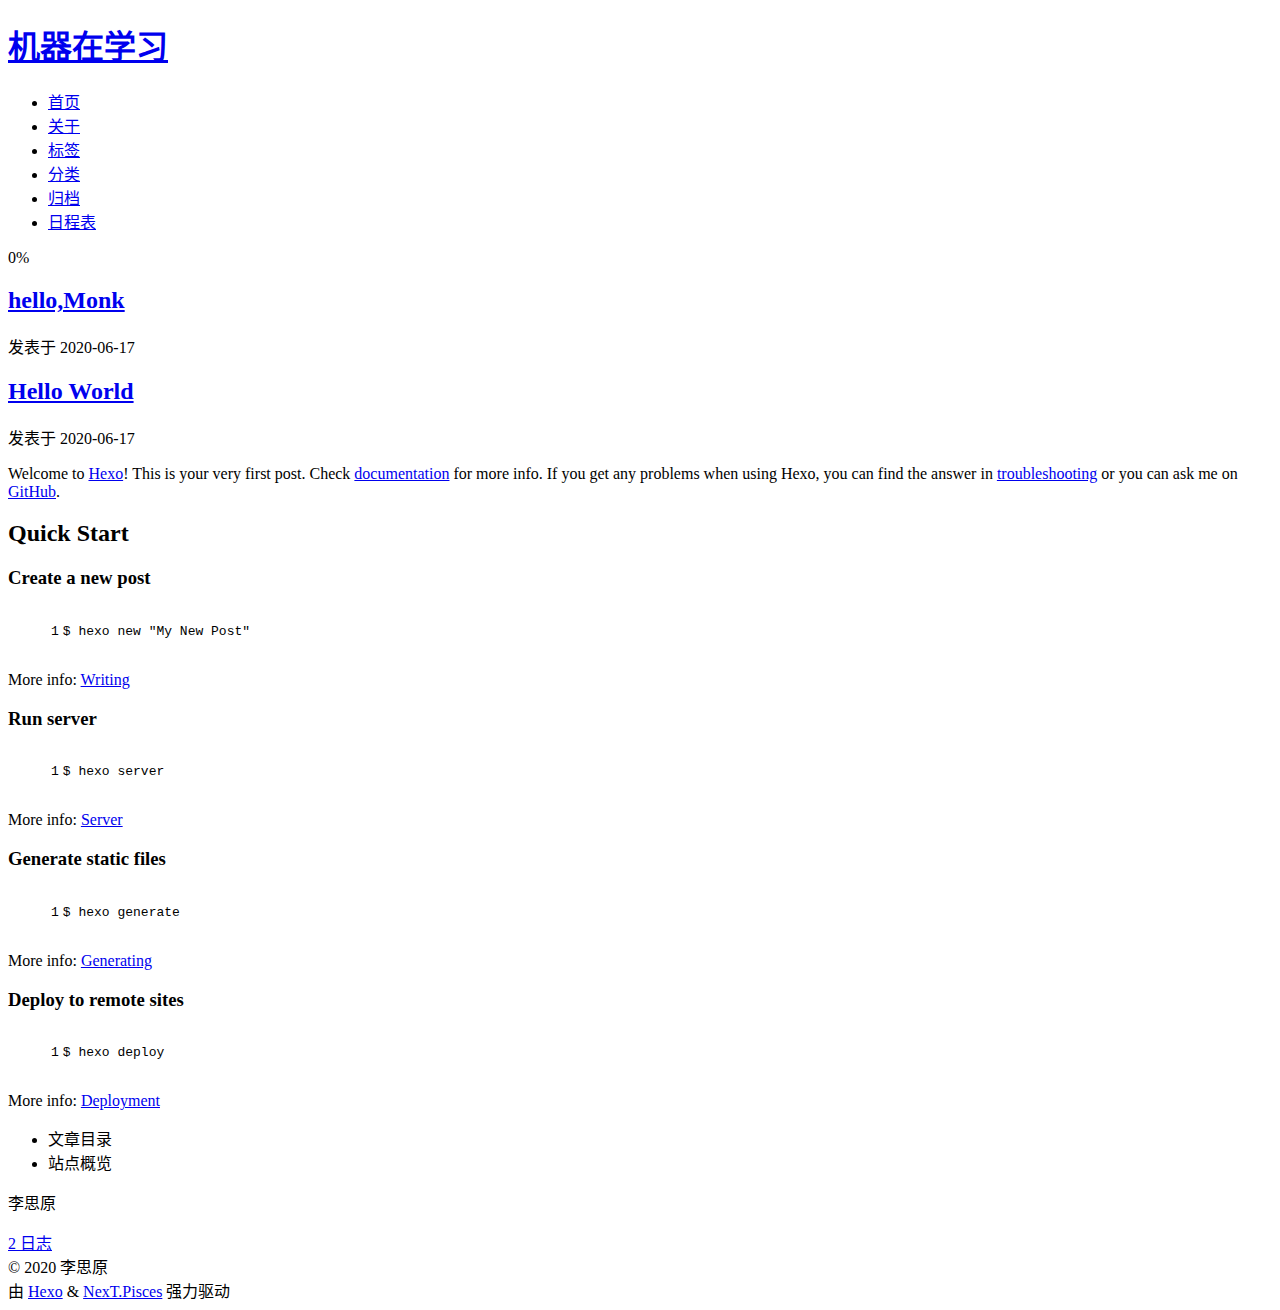
==== commit 123c140c: "Site updated: 2020-06-17 14:14:48" ====
--- a/index.html
+++ b/index.html
@@ -25,7 +25,7 @@
 <meta property="og:url" content="http://yoursite.com/index.html">
 <meta property="og:site_name" content="机器在学习">
 <meta property="og:locale" content="zh_CN">
-<meta property="article:author" content="monk">
+<meta property="article:author" content="李思原">
 <meta name="twitter:card" content="summary">
 
 <link rel="canonical" href="http://yoursite.com/">
@@ -169,7 +169,7 @@
 
     <span hidden itemprop="author" itemscope itemtype="http://schema.org/Person">
       <meta itemprop="image" content="/images/avatar.gif">
-      <meta itemprop="name" content="monk">
+      <meta itemprop="name" content="李思原">
       <meta itemprop="description" content="">
     </span>
 
@@ -226,7 +226,7 @@
 
     <span hidden itemprop="author" itemscope itemtype="http://schema.org/Person">
       <meta itemprop="image" content="/images/avatar.gif">
-      <meta itemprop="name" content="monk">
+      <meta itemprop="name" content="李思原">
       <meta itemprop="description" content="">
     </span>
 
@@ -346,7 +346,7 @@
 
       <div class="site-overview-wrap sidebar-panel">
         <div class="site-author motion-element" itemprop="author" itemscope itemtype="http://schema.org/Person">
-  <p class="site-author-name" itemprop="name">monk</p>
+  <p class="site-author-name" itemprop="name">李思原</p>
   <div class="site-description" itemprop="description"></div>
 </div>
 <div class="site-state-wrap motion-element">
@@ -386,7 +386,7 @@
   <span class="with-love">
     <i class="fa fa-heart"></i>
   </span>
-  <span class="author" itemprop="copyrightHolder">monk</span>
+  <span class="author" itemprop="copyrightHolder">李思原</span>
 </div>
   <div class="powered-by">由 <a href="https://hexo.io/" class="theme-link" rel="noopener" target="_blank">Hexo</a> & <a href="https://pisces.theme-next.org/" class="theme-link" rel="noopener" target="_blank">NexT.Pisces</a> 强力驱动
   </div>
@@ -442,5 +442,5 @@
 
   
 
-</body>
+<script src="/live2dw/lib/L2Dwidget.min.js?094cbace49a39548bed64abff5988b05"></script><script>L2Dwidget.init({"pluginRootPath":"live2dw/","pluginJsPath":"lib/","pluginModelPath":"assets/","tagMode":false,"log":false,"model":{"jsonPath":"live2d-widget-model-wanko"},"display":{"position":"right","width":150,"height":300},"mobile":{"show":true},"react":{"opacity":0.7}});</script></body>
 </html>
